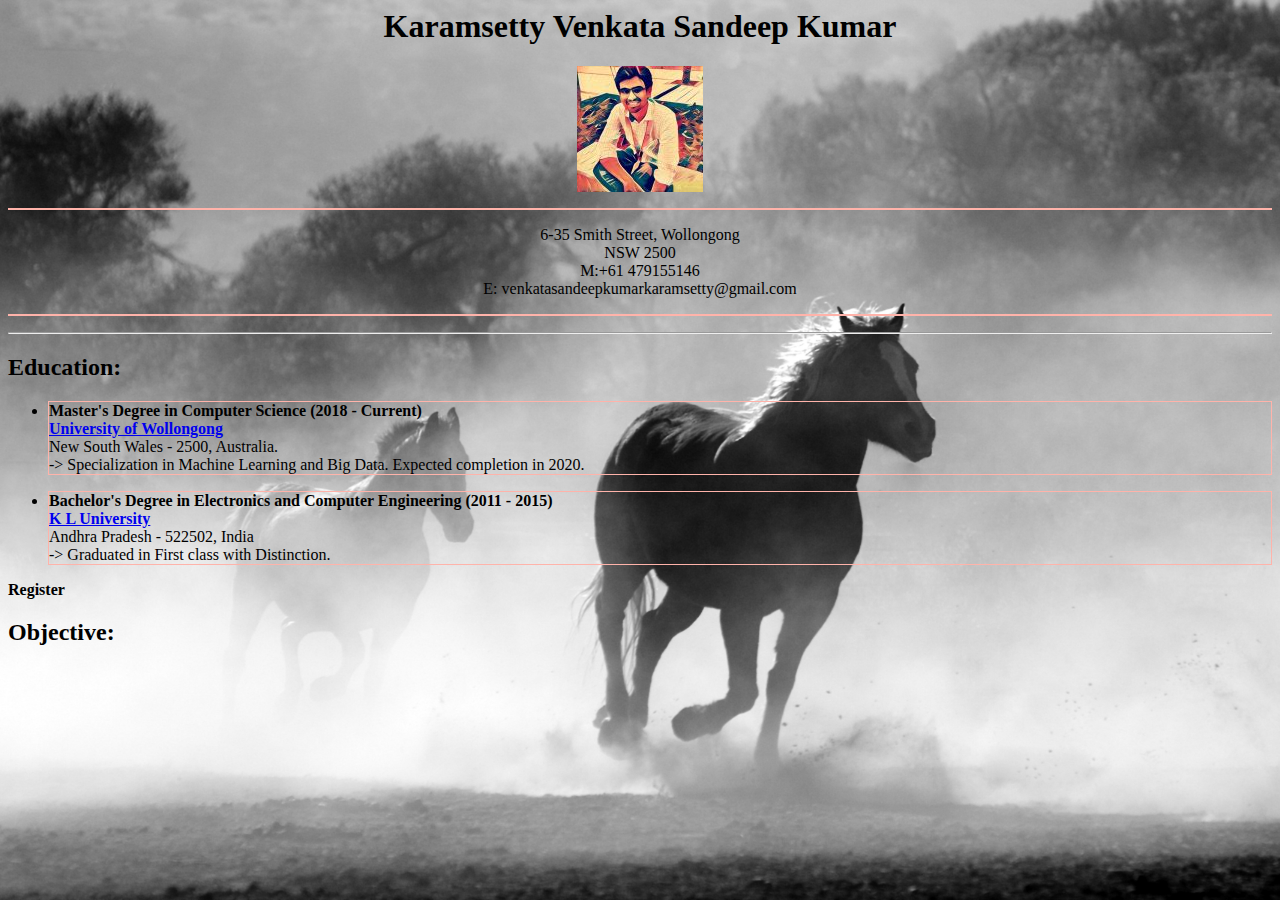
==== index.htm @ 5b188f96 "index added" ====
<html>


<head>
<link rel="stylesheet" href="styles.css">
<title>SandeepKaramsetty</title>
</head>


<body>


<h1><center>Karamsetty Venkata Sandeep Kumar</center></h1>
<center><img src="image.jpg" alt="profile_picture" width="126" height="126"></center>
<p class= "details"><center>6-35 Smith Street, Wollongong<br/>NSW 2500<br/>M:+61 479155146<br/>E: venkatasandeepkumarkaramsetty@gmail.com</center></p>
<hr color: "Black">

<h2>Education:</h2>
<ul>
	<li><P><strong>Master's Degree in Computer Science <a align = "right">(2018 - Current)</strong></a>
	    <br/><a href="https://www.uow.edu.au/index.html"><strong>University of Wollongong</strong></a> 
		</br>New South Wales - 2500, Australia.
		</br> -> Specialization in Machine Learning and Big Data. Expected completion in 2020.</p>
	</li>
	<li><P><strong>Bachelor's Degree in Electronics and Computer Engineering (2011 - 2015)</strong>
		<br/><a href="https://www.kluniversity.in/"><strong>K L University</strong></a>
		</br>Andhra Pradesh - 522502, India
		</br> -> Graduated in First class with Distinction.</P>	
	</li>
</ul

<a href="register.html"><strong>Register</strong></a>


<h2>Objective:</h2>
</body>
</html>
---- styles.css ----
html{
	
	background: url(horse-herd-fog-nature-52500.jpeg) no-repeat center center fixed; 
	  -webkit-background-size: cover;
	  -moz-background-size: cover;
	  -o-background-size: cover;
	  background-size: cover;
}
body {

}
h1 {
color: Black;
font-family: timesnewroman;
}
p{
	border: 1px solid rgb(255, 179, 170); 
}

.details {
	background-color: rgba(255, 179, 170, 0.2);
}

img:hover{
	transform: scale(1.1);
}
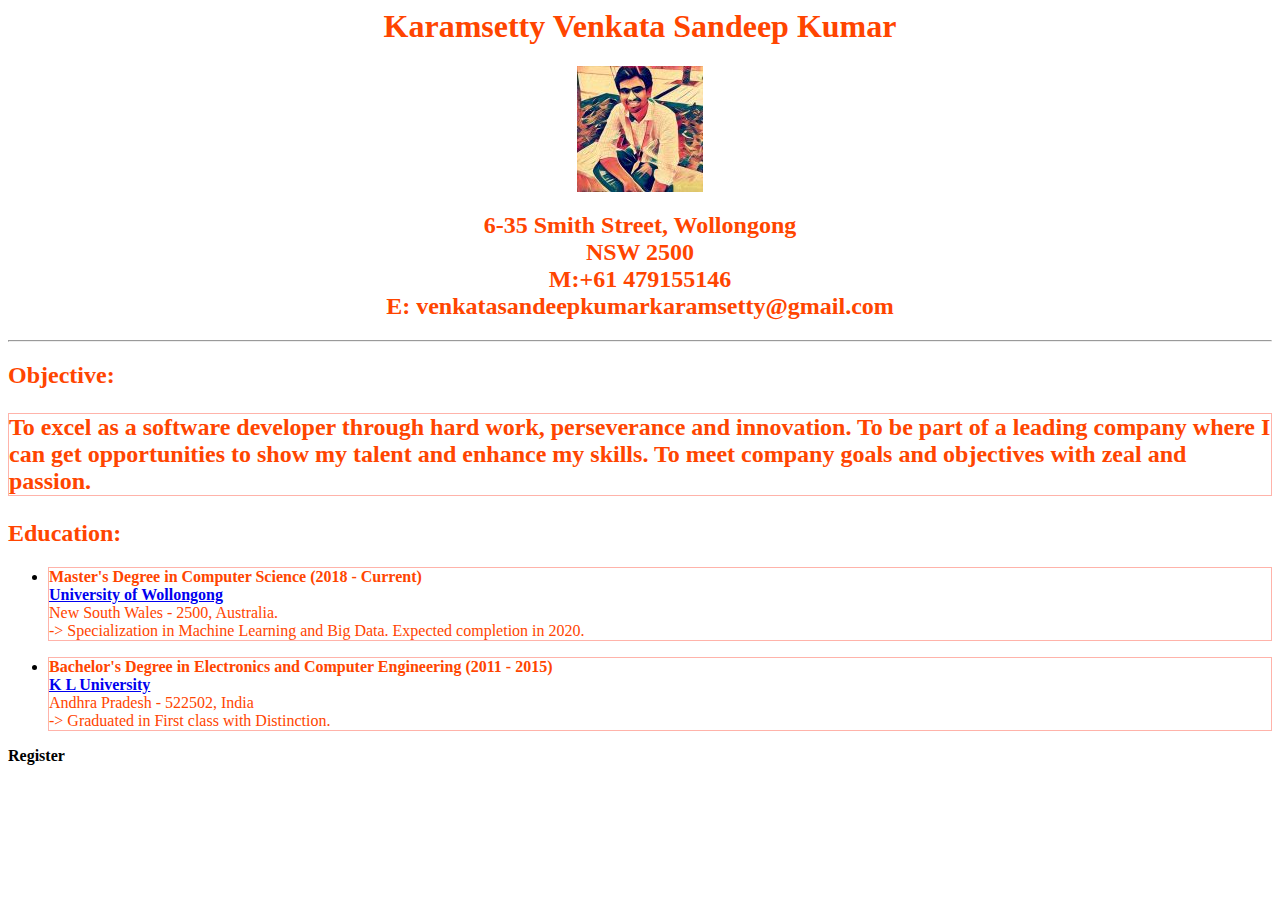
==== commit 8a83469c: "updated color and objextive" ====
--- a/index.htm
+++ b/index.htm
@@ -8,20 +8,35 @@
 </head>
 
 
-<body>
+<body >
 
 
-<h1><center>Karamsetty Venkata Sandeep Kumar</center></h1>
+<h1><center>Karamsetty Venkata Sandeep Kumar </center></h1>
+
 <center><img src="image.jpg" alt="profile_picture" width="126" height="126"></center>
-<p class= "details"><center>6-35 Smith Street, Wollongong<br/>NSW 2500<br/>M:+61 479155146<br/>E: venkatasandeepkumarkaramsetty@gmail.com</center></p>
-<hr color: "Black">
+
+<h2><center>6-35 Smith Street, Wollongong
+	<br/>NSW 2500
+	<br/>M:+61 479155146
+	<br/>E: venkatasandeepkumarkaramsetty@gmail.com
+</center></h2>
+<hr >
+<h2>Objective: 
+	<p>
+		To excel as a software developer through hard work, perseverance and innovation. 
+		To be part of a leading company where I can get opportunities to show my talent and enhance 
+		my skills. To meet company goals and objectives with zeal and passion.
+		
+	</p>
+</h2>	
 
 <h2>Education:</h2>
+
 <ul>
 	<li><P><strong>Master's Degree in Computer Science <a align = "right">(2018 - Current)</strong></a>
 	    <br/><a href="https://www.uow.edu.au/index.html"><strong>University of Wollongong</strong></a> 
 		</br>New South Wales - 2500, Australia.
-		</br> -> Specialization in Machine Learning and Big Data. Expected completion in 2020.</p>
+		</br> -> Specialization in Machine Learning and Big Data. Expected completion in 2020.</P>
 	</li>
 	<li><P><strong>Bachelor's Degree in Electronics and Computer Engineering (2011 - 2015)</strong>
 		<br/><a href="https://www.kluniversity.in/"><strong>K L University</strong></a>
@@ -33,6 +48,7 @@
 <a href="register.html"><strong>Register</strong></a>
 
 
-<h2>Objective:</h2>
+
+</h2>
 </body>
 </html>
--- a/styles.css
+++ b/styles.css
@@ -1,24 +1,27 @@
 html{
 	
-	background: url(horse-herd-fog-nature-52500.jpeg) no-repeat center center fixed; 
-	  -webkit-background-size: cover;
-	  -moz-background-size: cover;
-	  -o-background-size: cover;
-	  background-size: cover;
+	
 }
 body {
 
 }
+h2{
+color: orangered;
+font-family: 'Times New Roman', Times, serif;
+}
 h1 {
-color: Black;
-font-family: timesnewroman;
+color: orangered;
+font-family: 'Times New Roman', Times, serif;
 }
 p{
+	color: orangered;
+	font-family: 'Times New Roman', Times, serif;
 	border: 1px solid rgb(255, 179, 170); 
 }
 
+
 .details {
-	background-color: rgba(255, 179, 170, 0.2);
+	color: orangered;
 }
 
 img:hover{
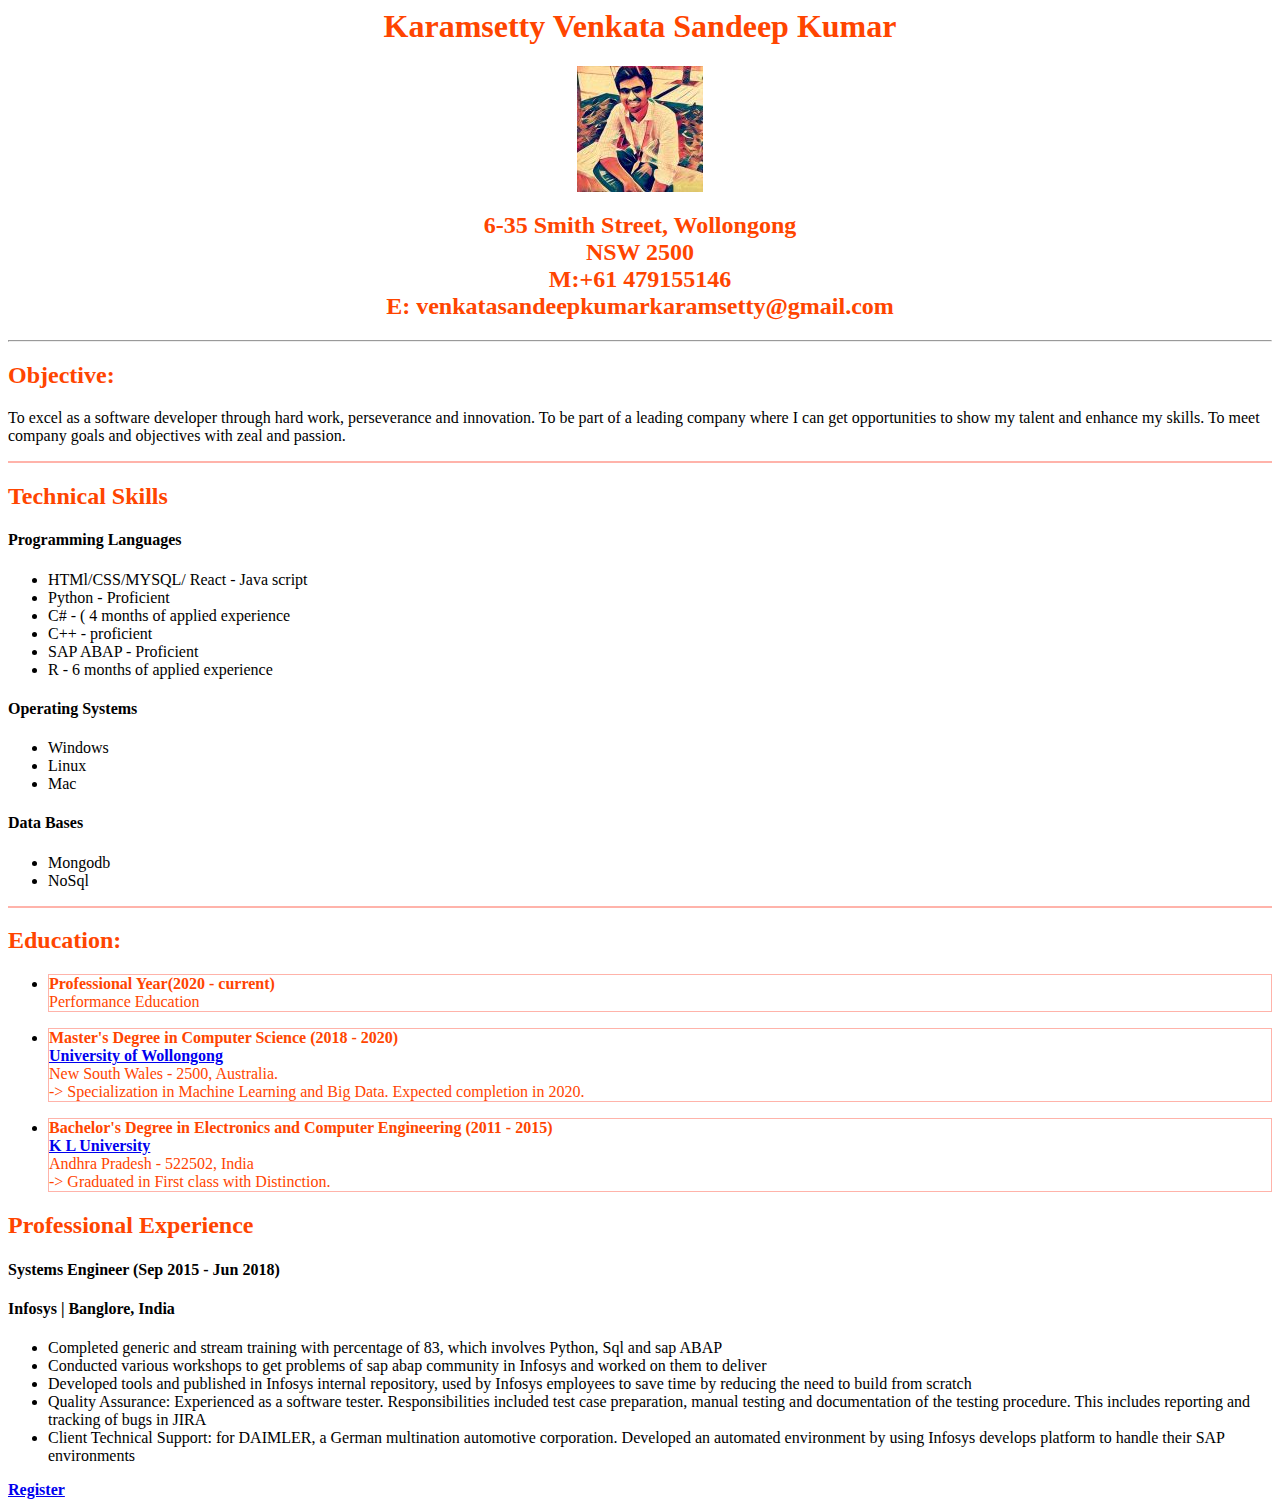
==== commit fb6a64db: "add experience and technical skills" ====
--- a/index.htm
+++ b/index.htm
@@ -21,19 +21,43 @@
 	<br/>E: venkatasandeepkumarkaramsetty@gmail.com
 </center></h2>
 <hr >
-<h2>Objective: 
-	<p>
+<h2>Objective: </h2>	
 		To excel as a software developer through hard work, perseverance and innovation. 
 		To be part of a leading company where I can get opportunities to show my talent and enhance 
 		my skills. To meet company goals and objectives with zeal and passion.
 		
-	</p>
-</h2>	
+	
+	
+<p>
+	<h2>Technical Skills</h2>
+	<h4>Programming Languages</h4>
+	<ul>
+		<li>HTMl/CSS/MYSQL/ React - Java script</li>
+		<li>Python - Proficient</li>
+		<li>C# - ( 4 months of applied experience</li>
+		<li>C++ - proficient</li>
+		<li>SAP ABAP - Proficient</li>
+		<li>R - 6 months of applied experience</li>
+	</ul>
+	<h4>Operating Systems</h4>
+	<ul>
+		<li>Windows</li>
+		<li>Linux</li>
+		<li>Mac</li>
+	</ul>
+	<h4>Data Bases</h4>
+	<ul>
+		<li>Mongodb</li>
+		<li>NoSql</li>
+	</ul>
+</p>
+
+
 
 <h2>Education:</h2>
-
 <ul>
-	<li><P><strong>Master's Degree in Computer Science <a align = "right">(2018 - Current)</strong></a>
+	<li><p><strong>Professional Year(2020 - current)</strong><br/>Performance Education</p></li>
+	<li><P><strong>Master's Degree in Computer Science <a align = "right">(2018 - 2020)</strong></a>
 	    <br/><a href="https://www.uow.edu.au/index.html"><strong>University of Wollongong</strong></a> 
 		</br>New South Wales - 2500, Australia.
 		</br> -> Specialization in Machine Learning and Big Data. Expected completion in 2020.</P>
@@ -43,7 +67,30 @@
 		</br>Andhra Pradesh - 522502, India
 		</br> -> Graduated in First class with Distinction.</P>	
 	</li>
-</ul
+</ul>
+
+<h2>Professional Experience</h2>
+<h4>Systems Engineer (Sep 2015 - Jun 2018)</h4>
+<h4>Infosys | Banglore, India</h4>
+<ul>
+	<li>
+		Completed generic and stream training with percentage of 83, which involves Python, Sql and sap ABAP
+	</li>
+	<li>
+		Conducted various workshops to get problems of sap abap community in Infosys and worked on them to deliver
+	</li>
+	<li>
+		Developed tools and published in Infosys internal repository, used by Infosys employees to save time by reducing the need to build from scratch
+	</li>
+	<li>
+		Quality Assurance: Experienced as a software tester. Responsibilities included test case preparation, manual testing and documentation of the testing procedure. This includes reporting and tracking of bugs in JIRA 
+	</li>
+	<li>
+		Client Technical Support: for DAIMLER, a German multination automotive corporation. Developed an automated environment by using Infosys develops platform to handle their SAP environments
+	</li>
+</ul>
+
+
 
 <a href="register.html"><strong>Register</strong></a>
 
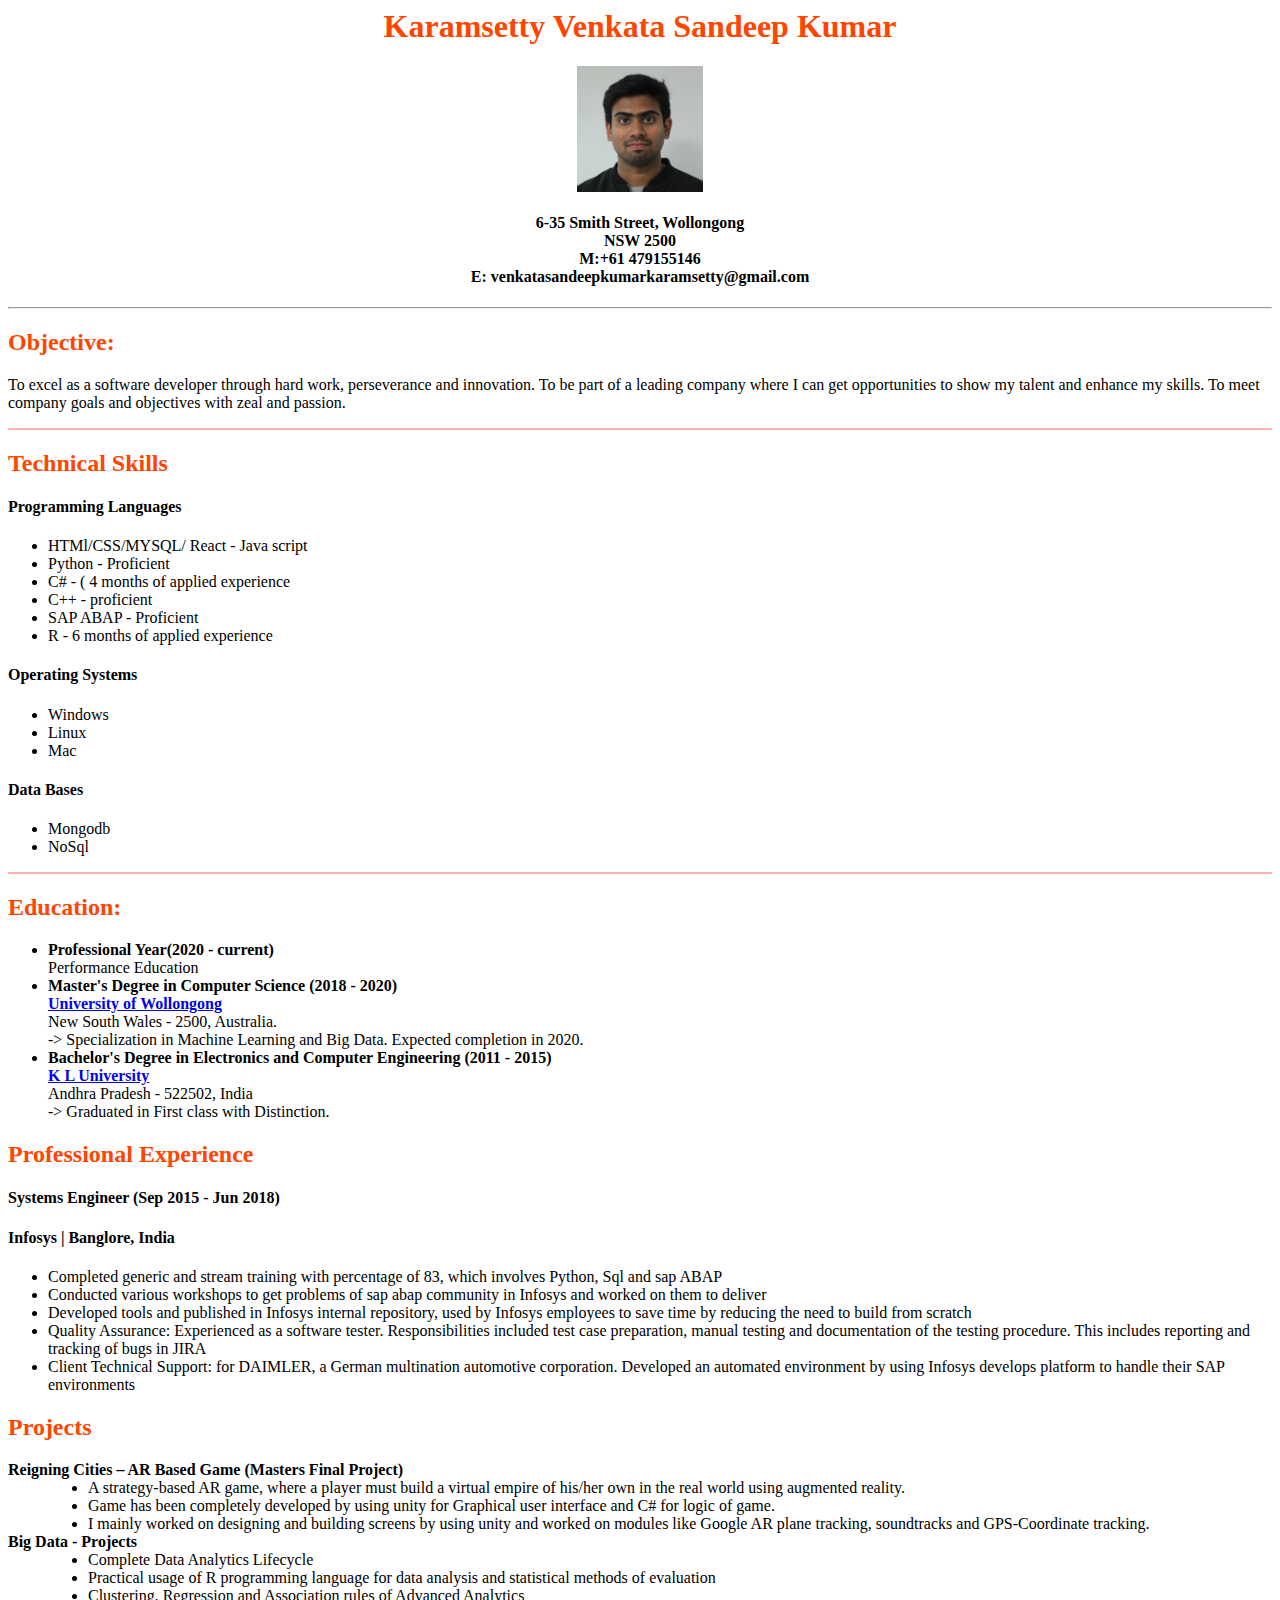
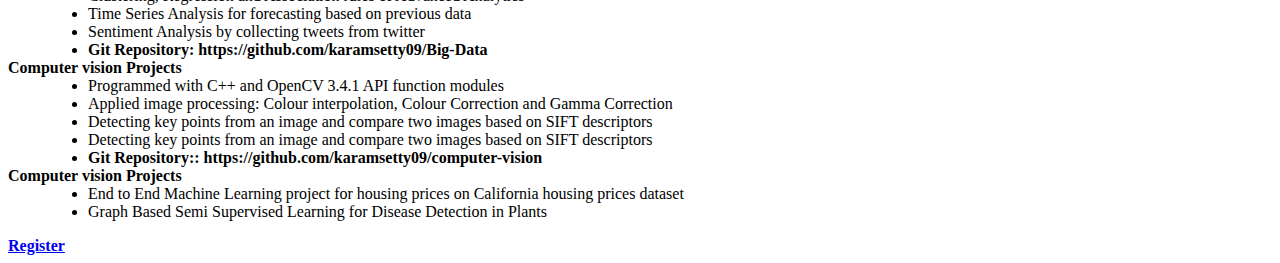
==== commit 86724719: "included projects" ====
--- a/index.htm
+++ b/index.htm
@@ -11,15 +11,15 @@
 <body >
 
 
-<h1><center>Karamsetty Venkata Sandeep Kumar </center></h1>
+	<h1><center>Karamsetty Venkata Sandeep Kumar </center></h1>
 
-<center><img src="image.jpg" alt="profile_picture" width="126" height="126"></center>
+<center><img src="2999AC0220334860873_P.jpg" alt="profile_picture" width="126" height="126"></center>
 
-<h2><center>6-35 Smith Street, Wollongong
+<h4><center>6-35 Smith Street, Wollongong
 	<br/>NSW 2500
 	<br/>M:+61 479155146
 	<br/>E: venkatasandeepkumarkaramsetty@gmail.com
-</center></h2>
+</center></h4>
 <hr >
 <h2>Objective: </h2>	
 		To excel as a software developer through hard work, perseverance and innovation. 
@@ -56,16 +56,16 @@
 
 <h2>Education:</h2>
 <ul>
-	<li><p><strong>Professional Year(2020 - current)</strong><br/>Performance Education</p></li>
-	<li><P><strong>Master's Degree in Computer Science <a align = "right">(2018 - 2020)</strong></a>
+	<li><strong>Professional Year(2020 - current)</strong><br/>Performance Education</li>
+	<li><strong>Master's Degree in Computer Science <a align = "right">(2018 - 2020)</strong></a>
 	    <br/><a href="https://www.uow.edu.au/index.html"><strong>University of Wollongong</strong></a> 
 		</br>New South Wales - 2500, Australia.
-		</br> -> Specialization in Machine Learning and Big Data. Expected completion in 2020.</P>
+		</br> -> Specialization in Machine Learning and Big Data. Expected completion in 2020.
 	</li>
-	<li><P><strong>Bachelor's Degree in Electronics and Computer Engineering (2011 - 2015)</strong>
+	<li><strong>Bachelor's Degree in Electronics and Computer Engineering (2011 - 2015)</strong>
 		<br/><a href="https://www.kluniversity.in/"><strong>K L University</strong></a>
 		</br>Andhra Pradesh - 522502, India
-		</br> -> Graduated in First class with Distinction.</P>	
+		</br> -> Graduated in First class with Distinction.
 	</li>
 </ul>
 
@@ -91,6 +91,48 @@
 </ul>
 
 
+<h2>Projects</h2>
+<dl>
+	<dt><strong>Reigning Cities – AR Based Game (Masters Final Project)</strong></dt>
+	<dd> 
+		<ul>
+			<li>A strategy-based AR game, where a player must build a virtual empire of his/her own in the real world using augmented reality. </li>
+			<li>Game has been completely developed by using unity for Graphical user interface and C# for logic of game.</li>
+			<li>I mainly worked on designing and building screens by using unity and worked on modules like Google AR plane tracking, soundtracks and GPS-Coordinate tracking. </li>
+		</ul>	   
+	</dd>
+
+	<dt><strong>Big Data - Projects</strong></dt>
+	<dd>
+		<ul>
+			<li>Complete Data Analytics Lifecycle</li>
+			<li>Practical usage of R programming language for data analysis and statistical methods of evaluation</li>
+			<li>Clustering, Regression and Association rules of Advanced Analytics</li>
+			<li>Time Series Analysis for forecasting based on previous data</li>
+			<li>Sentiment Analysis by collecting tweets from twitter</li>
+			<li><strong>Git Repository: https://github.com/karamsetty09/Big-Data</strong>  </li>
+		</ul>
+	</dd>
+
+	<dt><strong>Computer vision Projects</strong> </dt>
+	<dd>
+		<ul>
+			<li>Programmed with C++ and OpenCV 3.4.1 API function modules</li>
+			<li>Applied image processing: Colour interpolation, Colour Correction and Gamma Correction</li>
+			<li>Detecting key points from an image and compare two images based on SIFT descriptors</li>
+			<li>Detecting key points from an image and compare two images based on SIFT descriptors</li>
+			<li><strong>Git Repository:: https://github.com/karamsetty09/computer-vision </strong></li>
+		</ul>
+	</dd>
+
+	<dt><strong>Computer vision Projects</strong> </dt>
+	<dd>
+		<ul>
+			<li>End to End Machine Learning project for housing prices on California housing prices dataset</li>
+			<li>Graph Based Semi Supervised Learning for Disease Detection in Plants</li>
+		</ul>
+	</dd>
+</dl>
 
 <a href="register.html"><strong>Register</strong></a>
 
--- a/styles.css
+++ b/styles.css
@@ -1,10 +1,4 @@
-html{
-	
-	
-}
-body {
 
-}
 h2{
 color: orangered;
 font-family: 'Times New Roman', Times, serif;
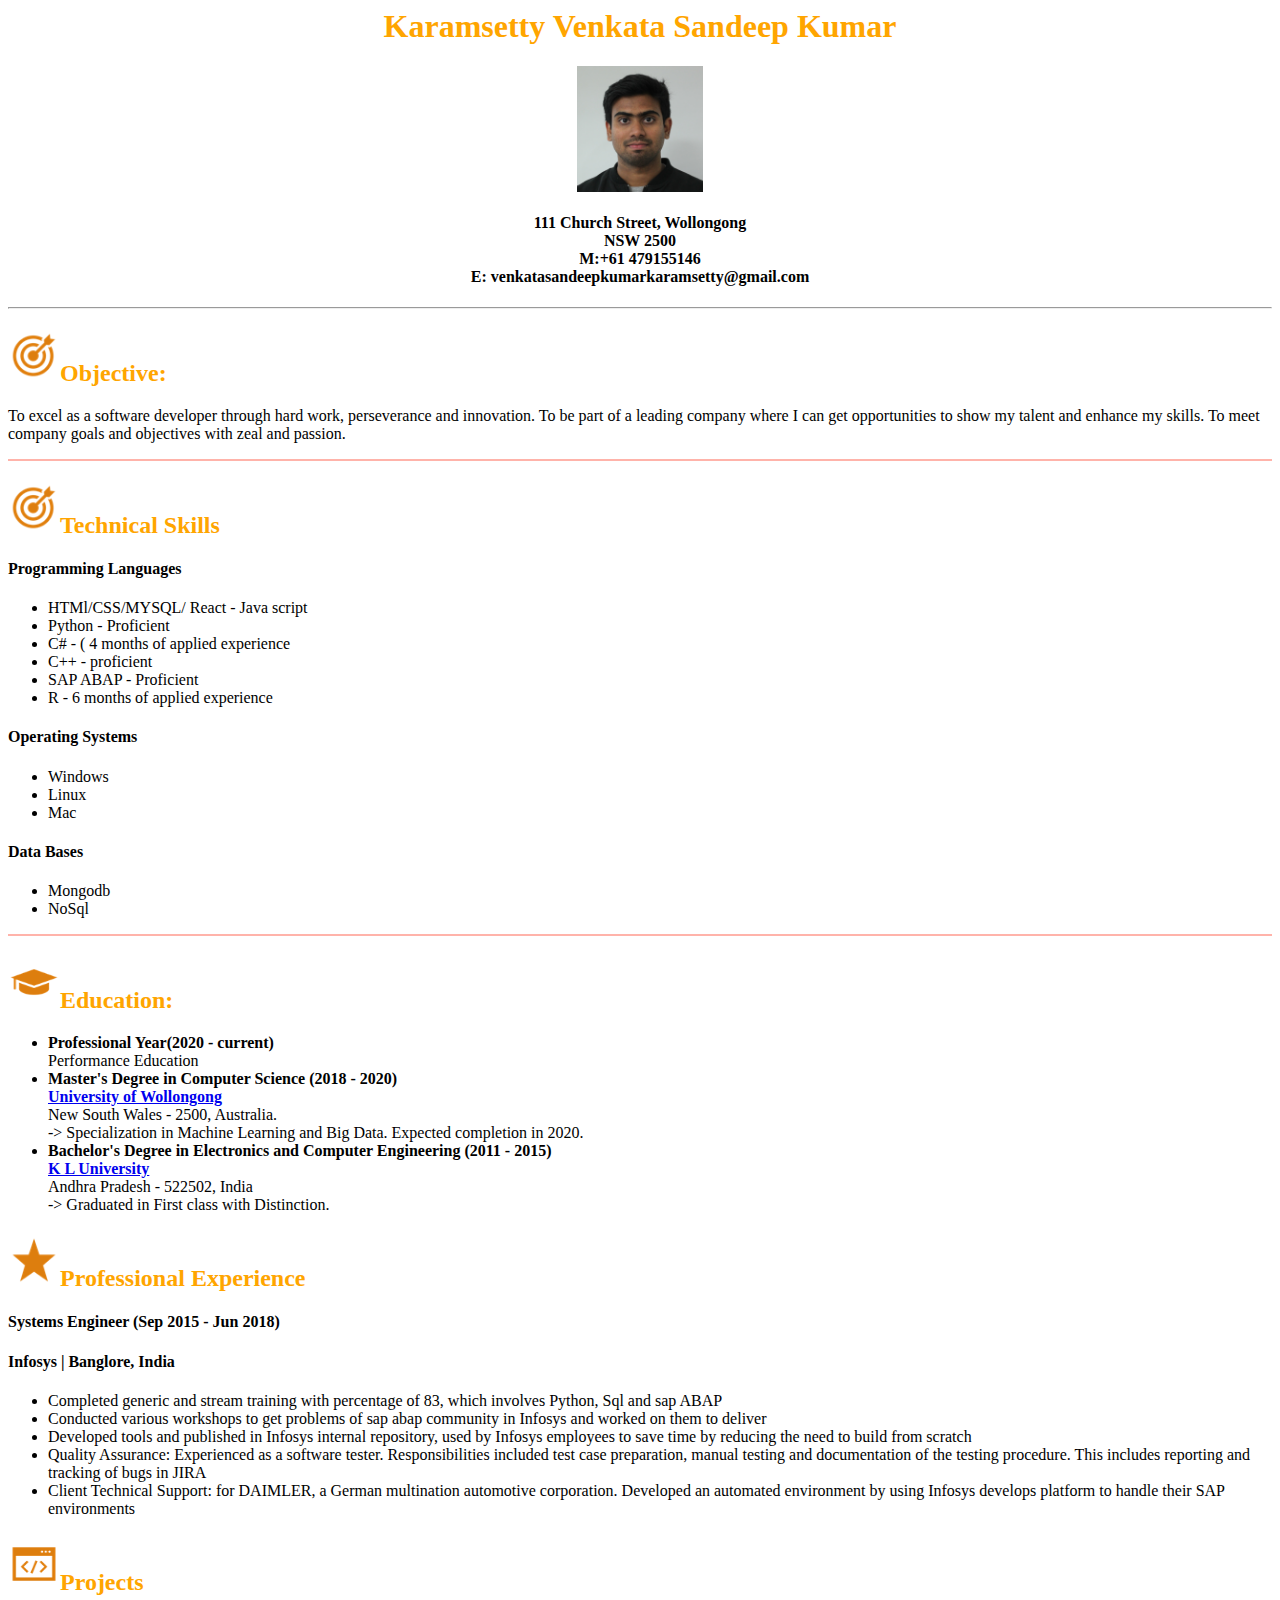
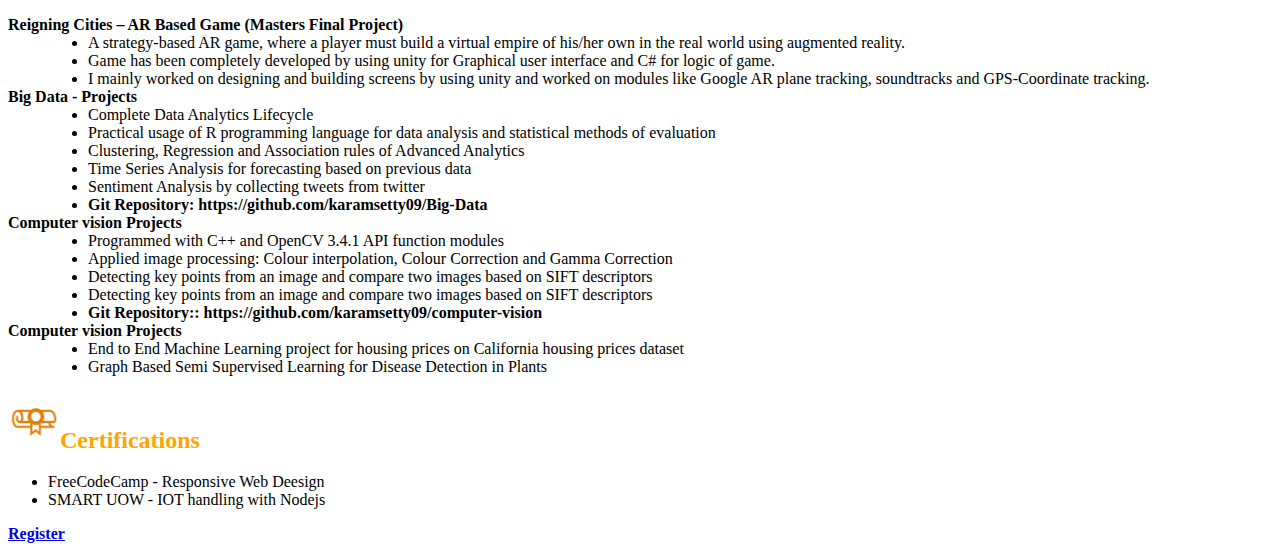
==== commit 0772d09d: "added logos and changed colors" ====
--- a/index.htm
+++ b/index.htm
@@ -15,21 +15,19 @@
 
 <center><img src="2999AC0220334860873_P.jpg" alt="profile_picture" width="126" height="126"></center>
 
-<h4><center>6-35 Smith Street, Wollongong
+<h4><center>111 Church Street, Wollongong
 	<br/>NSW 2500
 	<br/>M:+61 479155146
 	<br/>E: venkatasandeepkumarkaramsetty@gmail.com
 </center></h4>
 <hr >
-<h2>Objective: </h2>	
+<h2><img src="obj.png" alt="obj_picture" width="52" height="52">Objective: </h2>	
 		To excel as a software developer through hard work, perseverance and innovation. 
 		To be part of a leading company where I can get opportunities to show my talent and enhance 
 		my skills. To meet company goals and objectives with zeal and passion.
-		
-	
-	
+			
 <p>
-	<h2>Technical Skills</h2>
+	<h2><img src="obj.png" alt="obj_picture" width="52" height="52">Technical Skills</h2>
 	<h4>Programming Languages</h4>
 	<ul>
 		<li>HTMl/CSS/MYSQL/ React - Java script</li>
@@ -54,7 +52,7 @@
 
 
 
-<h2>Education:</h2>
+<h2><img src="edu.png" alt="edu_picture" width="52" height="52">Education:</h2>
 <ul>
 	<li><strong>Professional Year(2020 - current)</strong><br/>Performance Education</li>
 	<li><strong>Master's Degree in Computer Science <a align = "right">(2018 - 2020)</strong></a>
@@ -69,7 +67,7 @@
 	</li>
 </ul>
 
-<h2>Professional Experience</h2>
+<h2><img src="PE.png" alt="profexp_picture" width="52" height="52">Professional Experience</h2>
 <h4>Systems Engineer (Sep 2015 - Jun 2018)</h4>
 <h4>Infosys | Banglore, India</h4>
 <ul>
@@ -91,7 +89,7 @@
 </ul>
 
 
-<h2>Projects</h2>
+<h2><img src="pro.png" alt="projects_picture" width="52" height="52">Projects</h2>
 <dl>
 	<dt><strong>Reigning Cities – AR Based Game (Masters Final Project)</strong></dt>
 	<dd> 
@@ -133,11 +131,13 @@
 		</ul>
 	</dd>
 </dl>
+<h2><img src="cer.png" alt="certifications_picture" width="52" height="52">Certifications</h2>
+<ul>
+	<li>FreeCodeCamp - Responsive Web Deesign</li>
+	<li>SMART UOW - IOT handling with Nodejs</li>
+</ul>
+
 
 <a href="register.html"><strong>Register</strong></a>
-
-
-
-</h2>
 </body>
 </html>
--- a/styles.css
+++ b/styles.css
@@ -1,10 +1,10 @@
 
 h2{
-color: orangered;
+color: orange;
 font-family: 'Times New Roman', Times, serif;
 }
 h1 {
-color: orangered;
+color: orange;
 font-family: 'Times New Roman', Times, serif;
 }
 p{
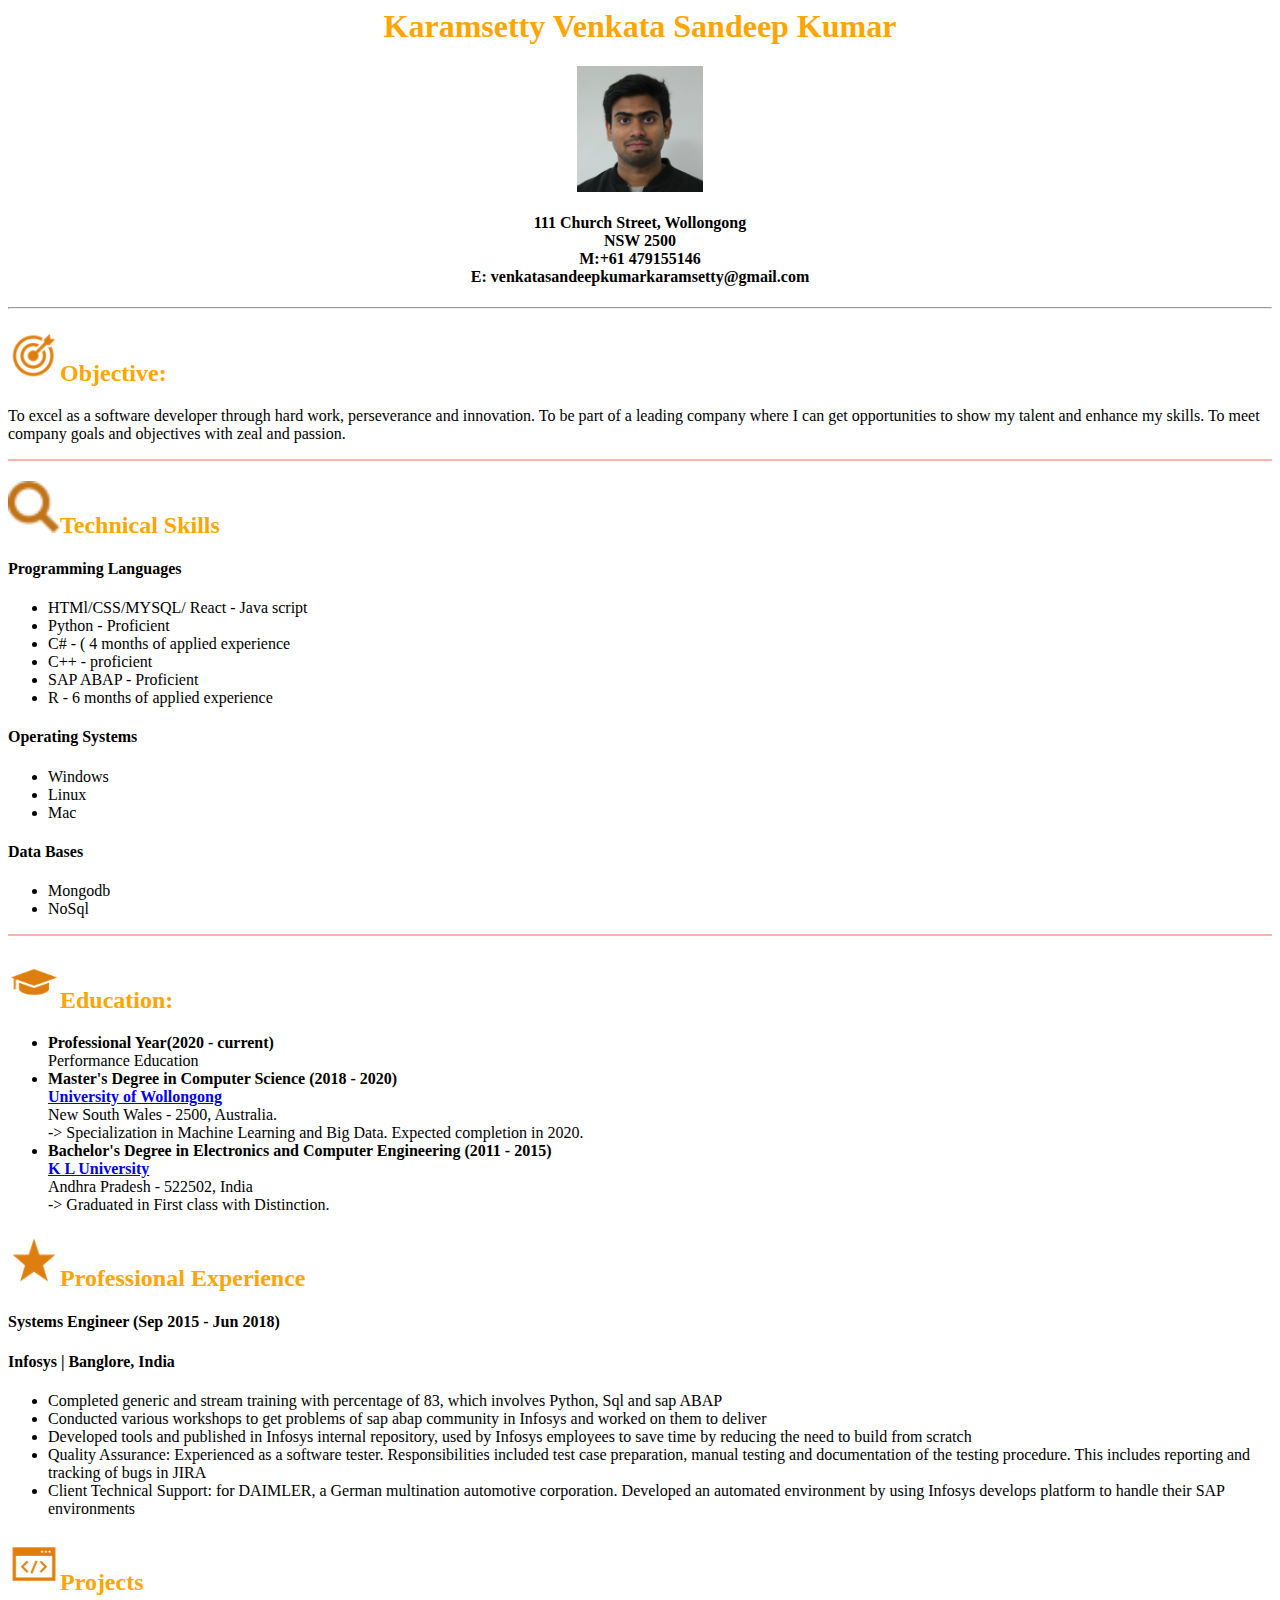
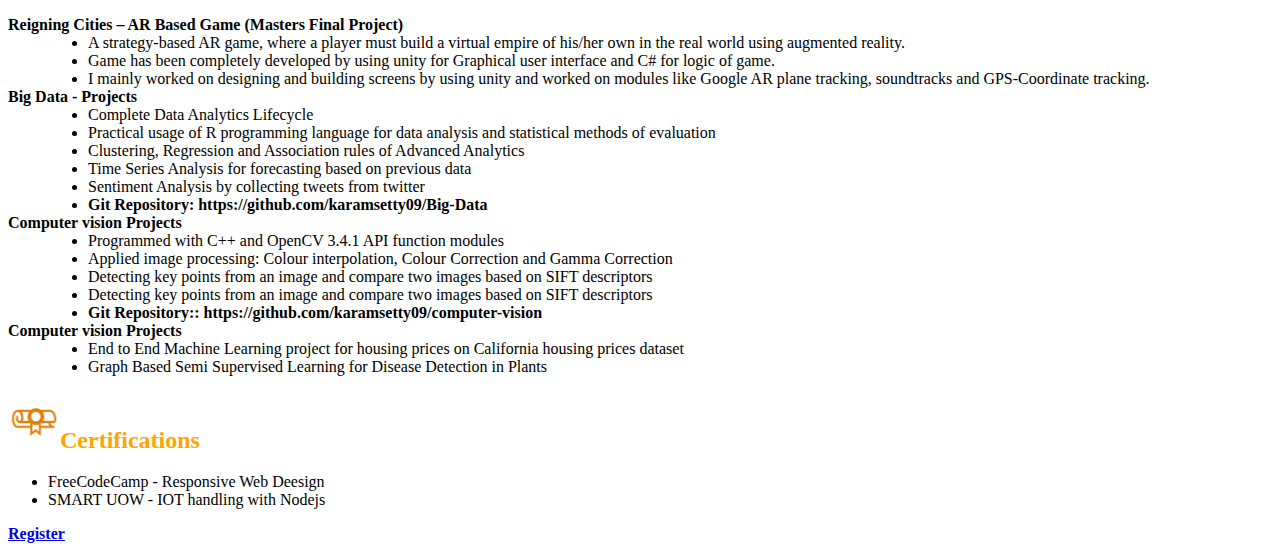
==== commit 4bd0b4fe: "folders crested to resize" ====
--- a/index.htm
+++ b/index.htm
@@ -21,13 +21,13 @@
 	<br/>E: venkatasandeepkumarkaramsetty@gmail.com
 </center></h4>
 <hr >
-<h2><img src="obj.png" alt="obj_picture" width="52" height="52">Objective: </h2>	
+<h2><img src="images/obj.png" alt="obj_picture" width="52" height="52">Objective: </h2>	
 		To excel as a software developer through hard work, perseverance and innovation. 
 		To be part of a leading company where I can get opportunities to show my talent and enhance 
 		my skills. To meet company goals and objectives with zeal and passion.
 			
 <p>
-	<h2><img src="obj.png" alt="obj_picture" width="52" height="52">Technical Skills</h2>
+	<h2><img src="images/tech.png" alt="obj_picture" width="52" height="52">Technical Skills</h2>
 	<h4>Programming Languages</h4>
 	<ul>
 		<li>HTMl/CSS/MYSQL/ React - Java script</li>
@@ -52,7 +52,7 @@
 
 
 
-<h2><img src="edu.png" alt="edu_picture" width="52" height="52">Education:</h2>
+<h2><img src="images/edu.png" alt="edu_picture" width="52" height="52">Education:</h2>
 <ul>
 	<li><strong>Professional Year(2020 - current)</strong><br/>Performance Education</li>
 	<li><strong>Master's Degree in Computer Science <a align = "right">(2018 - 2020)</strong></a>
@@ -67,7 +67,7 @@
 	</li>
 </ul>
 
-<h2><img src="PE.png" alt="profexp_picture" width="52" height="52">Professional Experience</h2>
+<h2><img src="images/PE.png" alt="profexp_picture" width="52" height="52">Professional Experience</h2>
 <h4>Systems Engineer (Sep 2015 - Jun 2018)</h4>
 <h4>Infosys | Banglore, India</h4>
 <ul>
@@ -89,7 +89,7 @@
 </ul>
 
 
-<h2><img src="pro.png" alt="projects_picture" width="52" height="52">Projects</h2>
+<h2><img src="images/pro.png" alt="projects_picture" width="52" height="52">Projects</h2>
 <dl>
 	<dt><strong>Reigning Cities – AR Based Game (Masters Final Project)</strong></dt>
 	<dd> 
@@ -131,7 +131,7 @@
 		</ul>
 	</dd>
 </dl>
-<h2><img src="cer.png" alt="certifications_picture" width="52" height="52">Certifications</h2>
+<h2><img src="images/cer.png" alt="certifications_picture" width="52" height="52">Certifications</h2>
 <ul>
 	<li>FreeCodeCamp - Responsive Web Deesign</li>
 	<li>SMART UOW - IOT handling with Nodejs</li>
